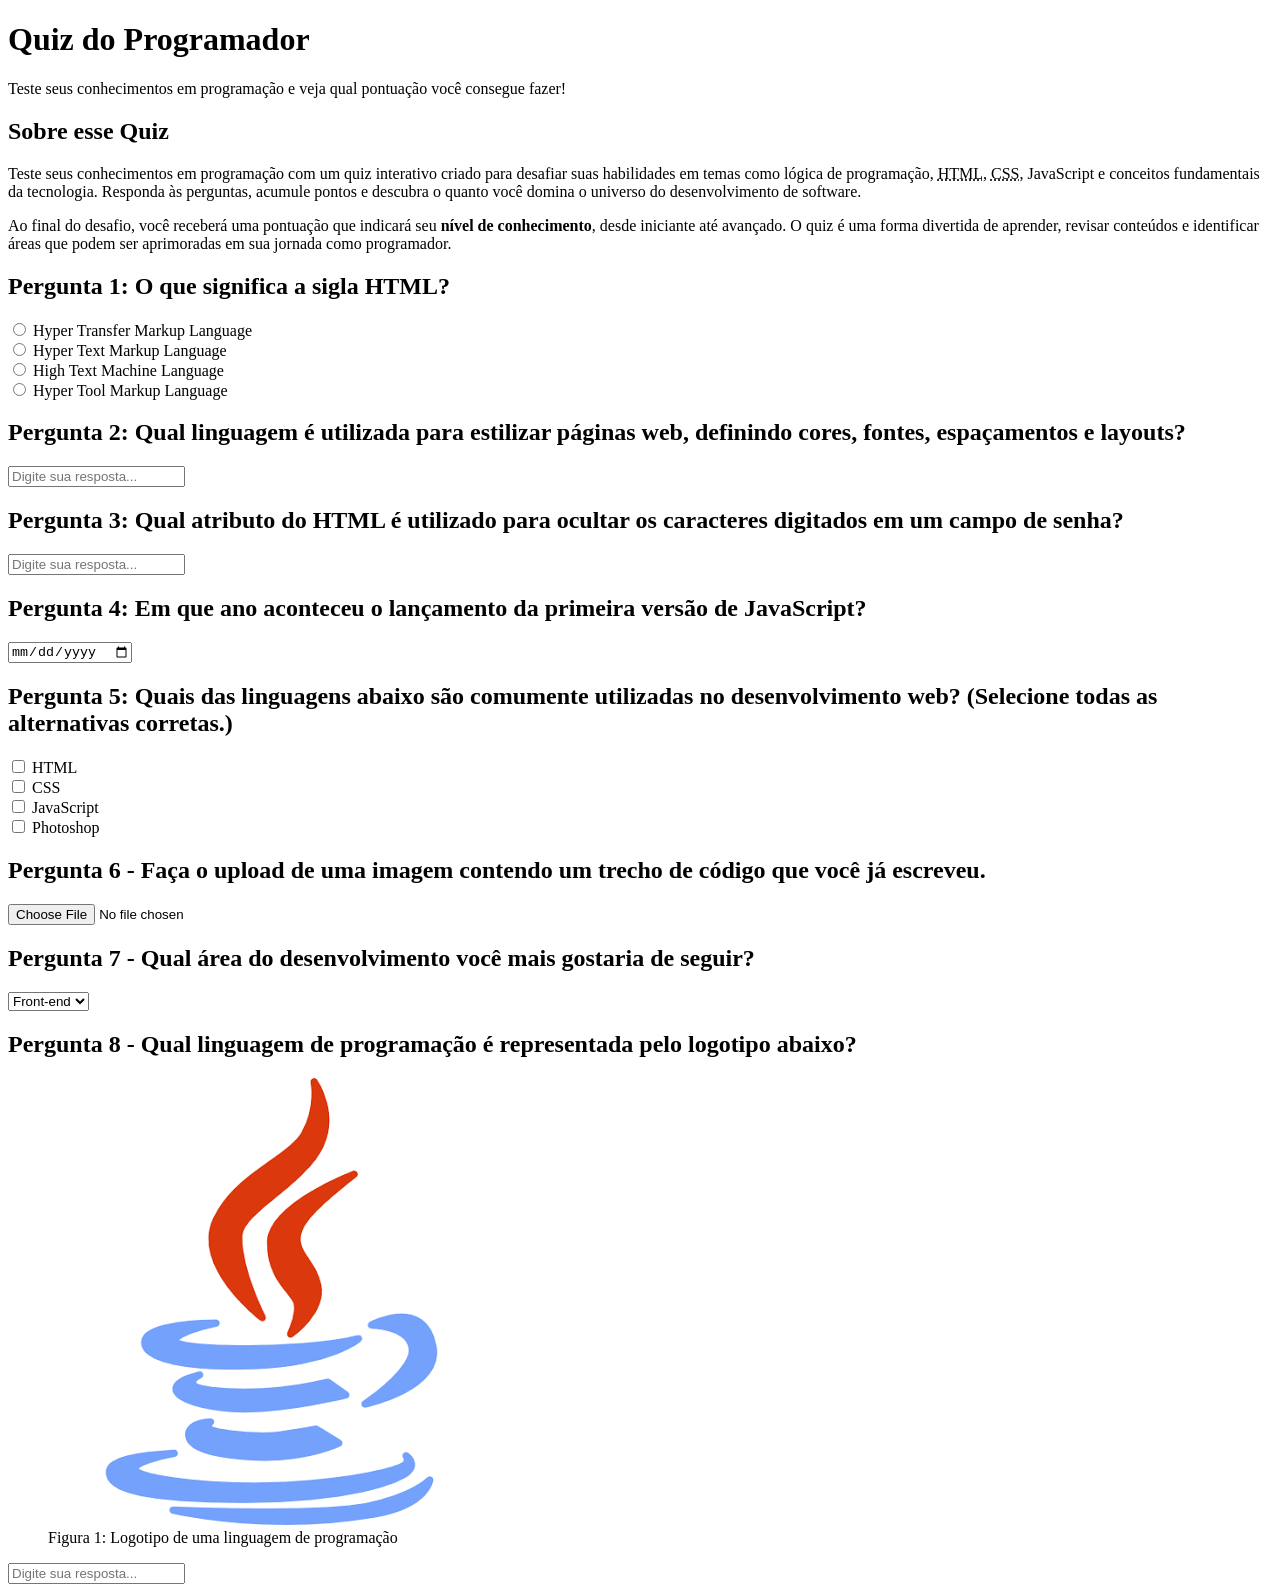
==== index.html @ 51499c16 "Cria um quiz para programadores Criação de um Quiz para programadores. 8 perguntas abordadas." ====
<!DOCTYPE html>
<html lang="pt-br">
<head>
    <meta charset="UTF-8">
    <meta name="description" content="Quiz para programadores">
    <title>Quiz do Programador</title>
</head>
<body>
    <header>
        <h1>Quiz do Programador</h1>
        <p>Teste seus conhecimentos em programação e veja qual pontuação você consegue fazer!</p>
    </header>
    <main>
        <!--Primeira seção de introdução-->
        <section>
            <h2>Sobre esse Quiz</h1>
            <p>Teste seus conhecimentos em programação com um quiz interativo criado para desafiar suas habilidades em temas como lógica de programação, <abbr title="HyperText Markup Language">HTML</abbr>, <abbr title="Cascading Style Sheets">CSS</abbr>, JavaScript e conceitos fundamentais da tecnologia. Responda às perguntas, acumule pontos e descubra o quanto você domina o universo do desenvolvimento de software.</p>
            <p>Ao final do desafio, você receberá uma pontuação que indicará seu <strong>nível de conhecimento</strong>, desde iniciante até avançado. O quiz é uma forma divertida de aprender, revisar conteúdos e identificar áreas que podem ser aprimoradas em sua jornada como programador.</p>
        </section>
        <!--Pergunta 1 - Multipla escolha-->
        <section>
            <h2>Pergunta 1: O que significa a sigla HTML?</h2>
            <form>
                <input
                type="radio"
                value="Hyper Transfer Markup Language" name="pergunta1"
                id="p1a">
                <label for="p1a">Hyper Transfer Markup Language</label> <br>

                <input
                type="radio"
                value="Hyper Text Markup Language" name="pergunta1"
                id="p1b">
                <label for="p1b">Hyper Text Markup Language</label> <br>

                <input
                type="radio"
                value="High Text Machine Language" name="pergunta1"
                id="p1c">
                <label for="p1c">High Text Machine Language</label> <br>

                <input
                type="radio"
                value="Hyper Tool Markup Language" name="pergunta1"
                id="p1d">
                <label for="p1d">Hyper Tool Markup Language</label>
            </form>
        </section>
        <!--Pergunta 2 - Texto-->
        <section>
            <h2>Pergunta 2: Qual linguagem é utilizada para estilizar páginas web, definindo cores, fontes, espaçamentos e layouts?</h2>
            <form >

            <input type="text" placeholder="Digite sua resposta..." name="pergunta2" id="p2" required>
            
            </form>
        </section>
        <!--Pergunta 3 - Senha-->
        <section>
            <h2>Pergunta 3: Qual atributo do HTML é utilizado para ocultar os caracteres digitados em um campo de senha?</h2>
            <input type="password" name="pergunta3" id="p3" placeholder="Digite sua resposta...">
        </section>
        <!--Pergunta 4 - data-->
        <section>
            <form>
                <h2>Pergunta 4: Em que ano aconteceu o lançamento da primeira versão de JavaScript?</h2>
                <input type="date" name="pergunta4" id="p4">
            </form>
        </section>
        <!--Pergunta 5 - Seleção Múltipla-->
        <section>
            <h2>Pergunta 5: Quais das linguagens abaixo são comumente utilizadas no desenvolvimento web? (Selecione todas as alternativas corretas.)</h2>

            <input
            type="checkbox"
            name="pergunta5"
            id="p5a"
            value="HTML">
            <label for="p5a">HTML</label> <br>

            <input
            type="checkbox"
            name="pergunta5"
            id="p5b"
            value="CSS">
            <label for="p5b">CSS</label> <br>

            <input
            type="checkbox"
            name="pergunta5"
            id="p5c"
            value="JavaScript">
            <label for="p5c">JavaScript</label> <br>

            <input
            type="checkbox"
            name="pergunta5"
            id="p5d"
            value="Photoshop">
            <label for="p5d">Photoshop</label> 
        </section>
        <!--Pergunta 6 - Upload de Arquivo-->
        <section>
            <h2>Pergunta 6 - Faça o upload de uma imagem contendo um trecho de código que você já escreveu. </h2>
            <input type="file" name="pergunta6" id="p6">
        </section>
        <!--Pergunta 7 - Menu Suspenso-->
        <section>
            <h2>Pergunta 7 - Qual área do desenvolvimento você mais gostaria de seguir?</h2>
            <select name="pergunta7" id="p7">
                <option value="Front-end">Front-end</option>
                <option value="Back-end">Back-end</option>
                <option value="Full Stack">Full Stack</option>
                <option value="Mobile">Mobile</option>
            </select>

        </section>
        <!--Pergunta 8 - Imagem-->
        <section>
            <h2>Pergunta 8 - Qual linguagem de programação é representada pelo logotipo abaixo?</h2>
            
            <figure>
                
                <img
                src="src/images.png" alt="Logotipo de uma linguagem de programação"> <br>

                <figcaption>Figura 1: Logotipo de uma linguagem de programação</figcaption>
            </figure>

            <input
            type="text"
            name="pergunta8"
            id="p8"
            placeholder="Digite sua resposta...">
        </section>
    </main>
    <footer></footer>
</body>
</html>
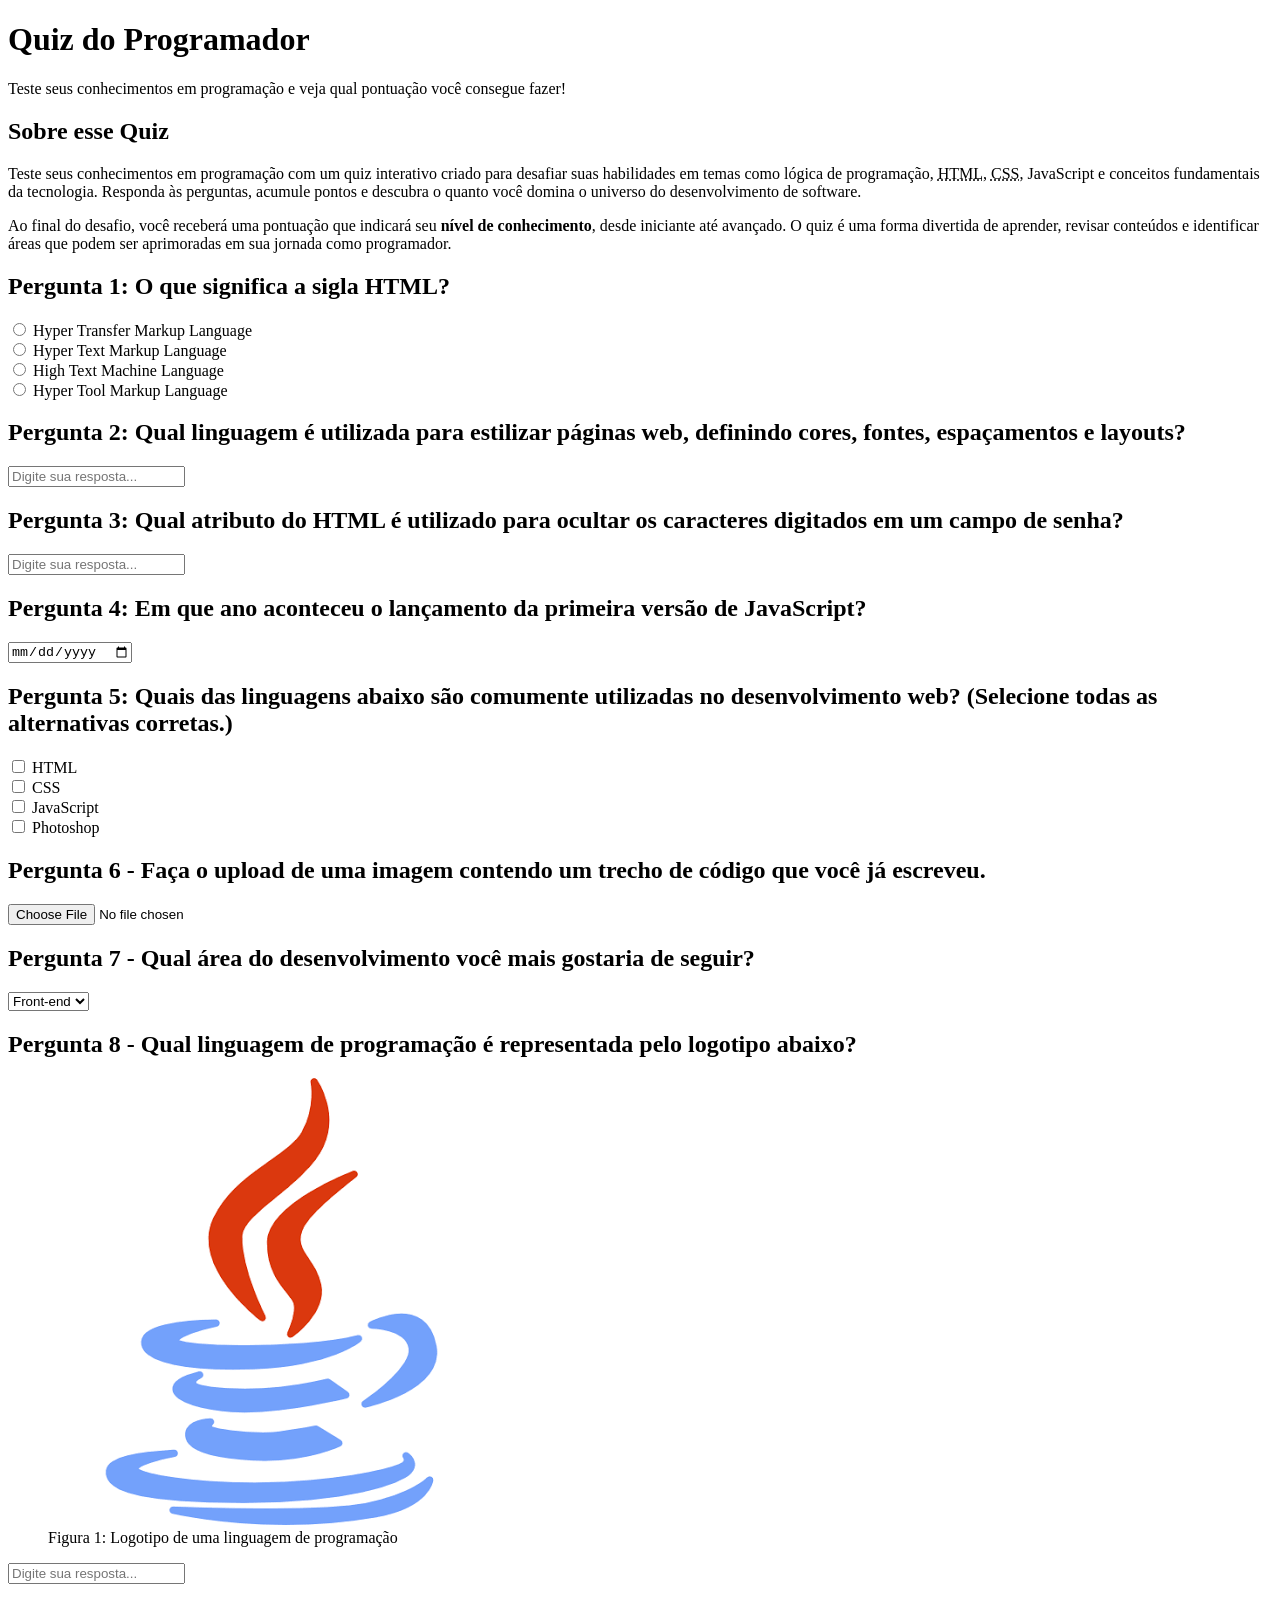
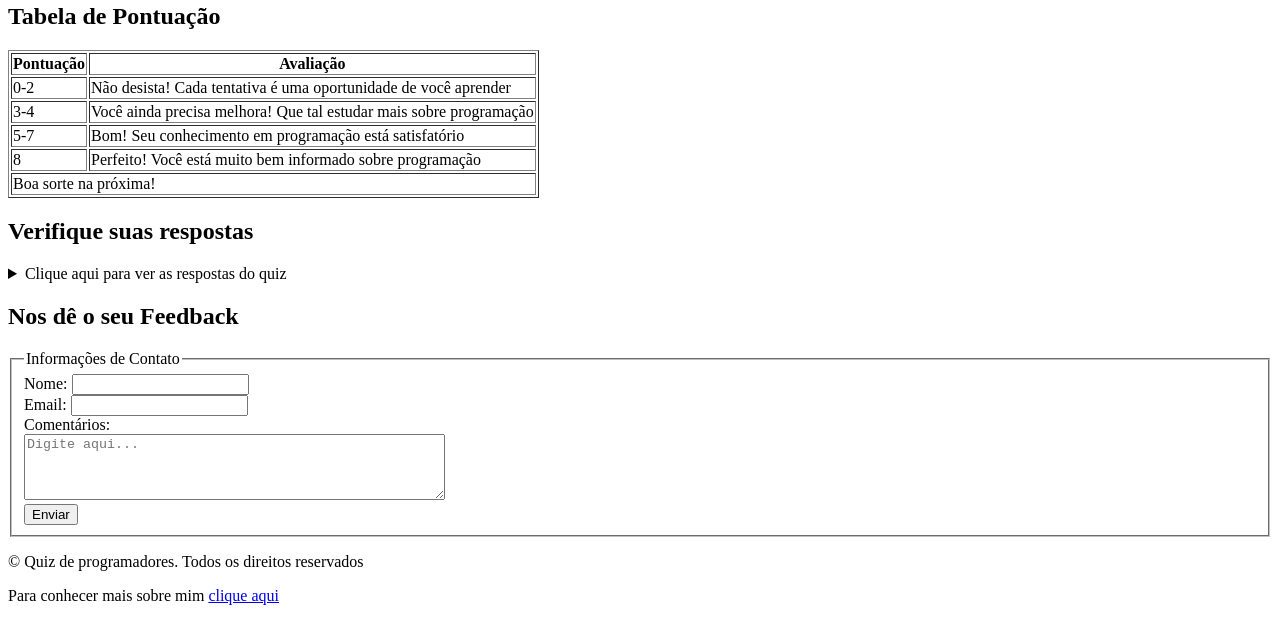
==== commit cd34c2ef: "Adiciona elementos da interface do quiz Adicionados tabela de pontuação, lista de respostas, formulá" ====
--- a/index.html
+++ b/index.html
@@ -133,7 +133,84 @@
             id="p8"
             placeholder="Digite sua resposta...">
         </section>
+        <!--Tabela de Pontuação-->
+        <section>
+            <h2>Tabela de Pontuação</h2>
+            <table border="1">
+                <thead> <!--Cabeçalho da tabela-->
+                    <tr>
+                        <th>Pontuação</th>
+                        <th>Avaliação</th>
+                    </tr>
+                </thead>
+                <tbody>
+                    <tr>
+                        <td>0-2</td>
+                        <td>Não desista! Cada tentativa é uma oportunidade de você aprender</td>
+                    </tr>
+
+                    <tr>
+                        <td>3-4</td>
+                        <td>Você ainda precisa melhora! Que tal estudar mais sobre programação</td>
+                    </tr>
+
+                    <tr>
+                        <td>5-7</td>
+                        <td>Bom! Seu conhecimento em programação está satisfatório</td>
+                    </tr>
+
+                    <tr>
+                        <td>8</td>
+                        <td>Perfeito! Você está muito bem informado sobre programação</td>
+                    </tr>
+                </tbody>
+                <tfoot>
+                    <tr>
+                        <td colspan="2">Boa sorte na próxima!</td>
+                    </tr>
+                </tfoot>
+            </table>
+        </section>
+        <!--Lista de Respostas-->
+        <section>
+            <h2>Verifique suas respostas</h2>
+            <details>
+                <summary>Clique aqui para ver as respostas do quiz</summary>
+                <ol>
+                    <li>Hyper Text Markup Language</li>
+                    <li>CSS</li>
+                    <li>Password</li>
+                    <li>1995</li>
+                    <li>HTML, CSS e JavaScript</li>
+                    <li>Todas corretas</li>
+                    <li>Java</li>
+                </ol>
+            </details>
+        </section>
+        <!--Formulário de Feedback-->
+        <section>
+            <h2>Nos dê o seu Feedback</h2>
+            <form>
+                <fieldset>
+                    <legend>Informações de Contato</legend>
+
+                    <label for="name">Nome:</label>
+                    <input type="text" name="name" id="iname" > <br>
+
+                    <label for="email">Email:</label>
+                    <input type="email" name="email" id="iemail"> <br>
+
+                    <label for="commentes">Comentários:</label> <br>
+                    <textarea name="commentes" id="icommentes" rows="4" cols="50" placeholder="Digite aqui..."></textarea> <br>
+
+                    <button onclick="alert('FEEDBACK ENVIADO')">Enviar</button>
+                </fieldset>
+            </form>
+        </section>
     </main>
-    <footer></footer>
+    <footer>
+        <p>&copy; Quiz de programadores. Todos os direitos reservados</p>
+        <p>Para conhecer mais sobre mim <a target="_blank" href="/Meu Site/sobremim.html">clique aqui</a></p>
+    </footer>
 </body>
 </html>
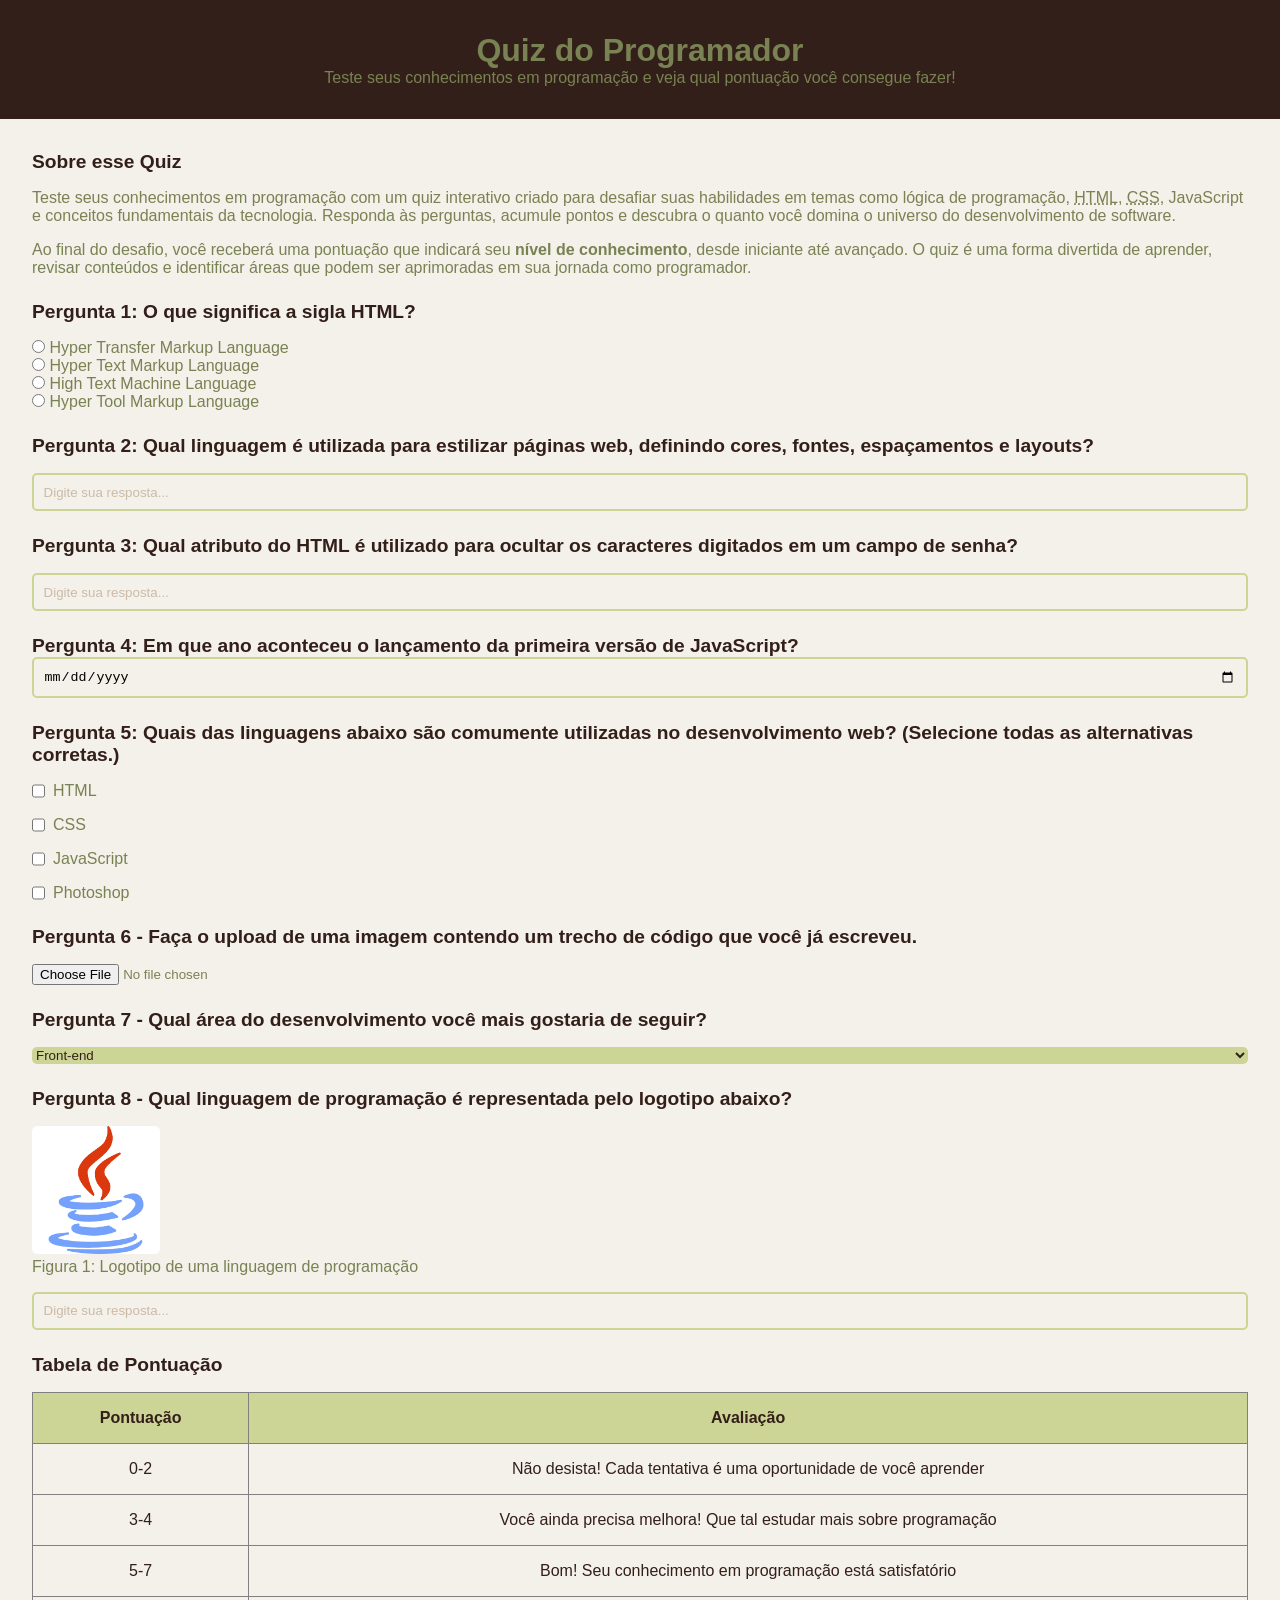
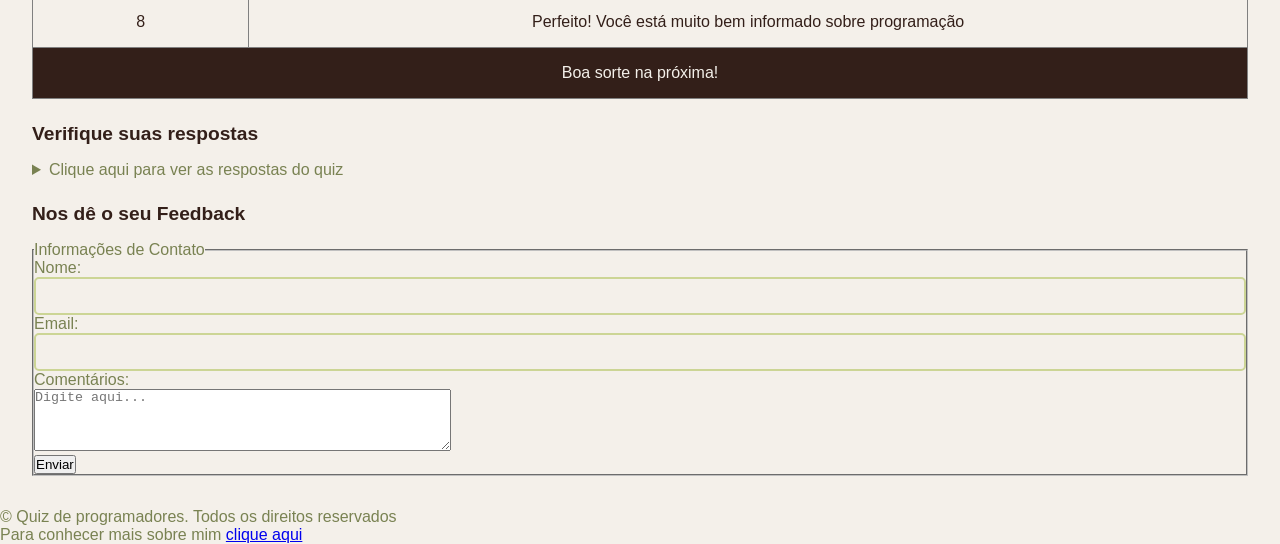
==== commit 7737b2aa: "Implementado css" ====
--- a/index.html
+++ b/index.html
@@ -4,6 +4,7 @@
     <meta charset="UTF-8">
     <meta name="description" content="Quiz para programadores">
     <title>Quiz do Programador</title>
+    <link rel="stylesheet" href="style.css">
 </head>
 <body>
     <header>
@@ -23,7 +24,8 @@
             <form>
                 <input
                 type="radio"
-                value="Hyper Transfer Markup Language" name="pergunta1"
+                value="Hyper Transfer Markup Language"
+                name="pergunta1"
                 id="p1a">
                 <label for="p1a">Hyper Transfer Markup Language</label> <br>
 
@@ -68,36 +70,44 @@
             </form>
         </section>
         <!--Pergunta 5 - Seleção Múltipla-->
-        <section>
+        <section class="op05">
             <h2>Pergunta 5: Quais das linguagens abaixo são comumente utilizadas no desenvolvimento web? (Selecione todas as alternativas corretas.)</h2>
-
-            <input
-            type="checkbox"
-            name="pergunta5"
-            id="p5a"
-            value="HTML">
-            <label for="p5a">HTML</label> <br>
-
-            <input
-            type="checkbox"
-            name="pergunta5"
-            id="p5b"
-            value="CSS">
-            <label for="p5b">CSS</label> <br>
-
-            <input
-            type="checkbox"
-            name="pergunta5"
-            id="p5c"
-            value="JavaScript">
-            <label for="p5c">JavaScript</label> <br>
-
-            <input
-            type="checkbox"
-            name="pergunta5"
-            id="p5d"
-            value="Photoshop">
-            <label for="p5d">Photoshop</label> 
+            
+            <div class="opcao">
+                <input
+                type="checkbox"
+                name="pergunta5"
+                id="p5a"
+                value="HTML">
+                <label for="p5a">HTML</label> <br>
+            </div>
+
+            <div class="opcao">
+                <input
+                type="checkbox"
+                name="pergunta5"
+                id="p5b"
+                value="CSS">
+                <label for="p5b">CSS</label> <br>
+            </div>
+
+            <div class="opcao">
+                <input
+                type="checkbox"
+                name="pergunta5"
+                id="p5c"
+                value="JavaScript">
+                <label for="p5c">JavaScript</label> <br>
+            </div>
+
+            <div class="opcao">
+                <input
+                type="checkbox"
+                name="pergunta5"
+                id="p5d"
+                value="Photoshop">
+                <label for="p5d">Photoshop</label>
+            </div>
         </section>
         <!--Pergunta 6 - Upload de Arquivo-->
         <section>
--- a/style.css
+++ b/style.css
@@ -0,0 +1,95 @@
+* {
+    margin: 0;
+    padding: 0;
+    box-sizing: border-box;
+    
+}
+
+body {
+    background-color: #f4f0ea;
+    color: #798252;
+    font-family: Arial, Helvetica, sans-serif;
+    font-weight: 400;
+}
+
+header {
+    padding: 2rem;
+    background-color: #331f19;
+    text-align: center;
+}
+
+main {
+    padding: 2rem;
+    display: flex;
+    flex-direction: column;
+    gap: 1.5rem;
+}
+
+section {
+    display: flex;
+    flex-direction: column;
+    gap: 1rem;
+}
+
+h2 {
+    color: #331f19;
+    font-size: 1.2rem;
+}
+
+input[type="radio"], input[type="checkbox"] {
+    accent-color: #ccd595;
+}
+
+.opcao {
+    display: flex;
+    gap: 0.5rem;
+}
+
+input[type="text"], input[type="password"], input[type="date"], input[type="email"] {
+    width: 100%;
+    padding: 0.6rem;
+    border: 2px solid #ccd595;
+    border-radius: 5px;
+    background-color: transparent;
+}
+
+input::placeholder {
+    color: #cbbba7;
+}
+
+select {
+    cursor: pointer;
+    background-color: #ccd595;
+    color: #331f19;
+    border-radius: 5px;
+    border: none;
+    outline: none;
+}
+
+img {
+    width: 8rem;
+    border-radius: 5px;
+}
+
+table {
+    width: 100%;
+    border-collapse: collapse;
+}
+
+th {
+    background-color: #ccd595;
+    color: #331f19;
+    padding: 1rem;
+}
+
+td {
+    color: #331f19;
+    padding: 1rem;
+    text-align: center;
+}
+
+tfoot td {
+    background-color: #331f19;
+    color: #f4f0ea;
+}
+
